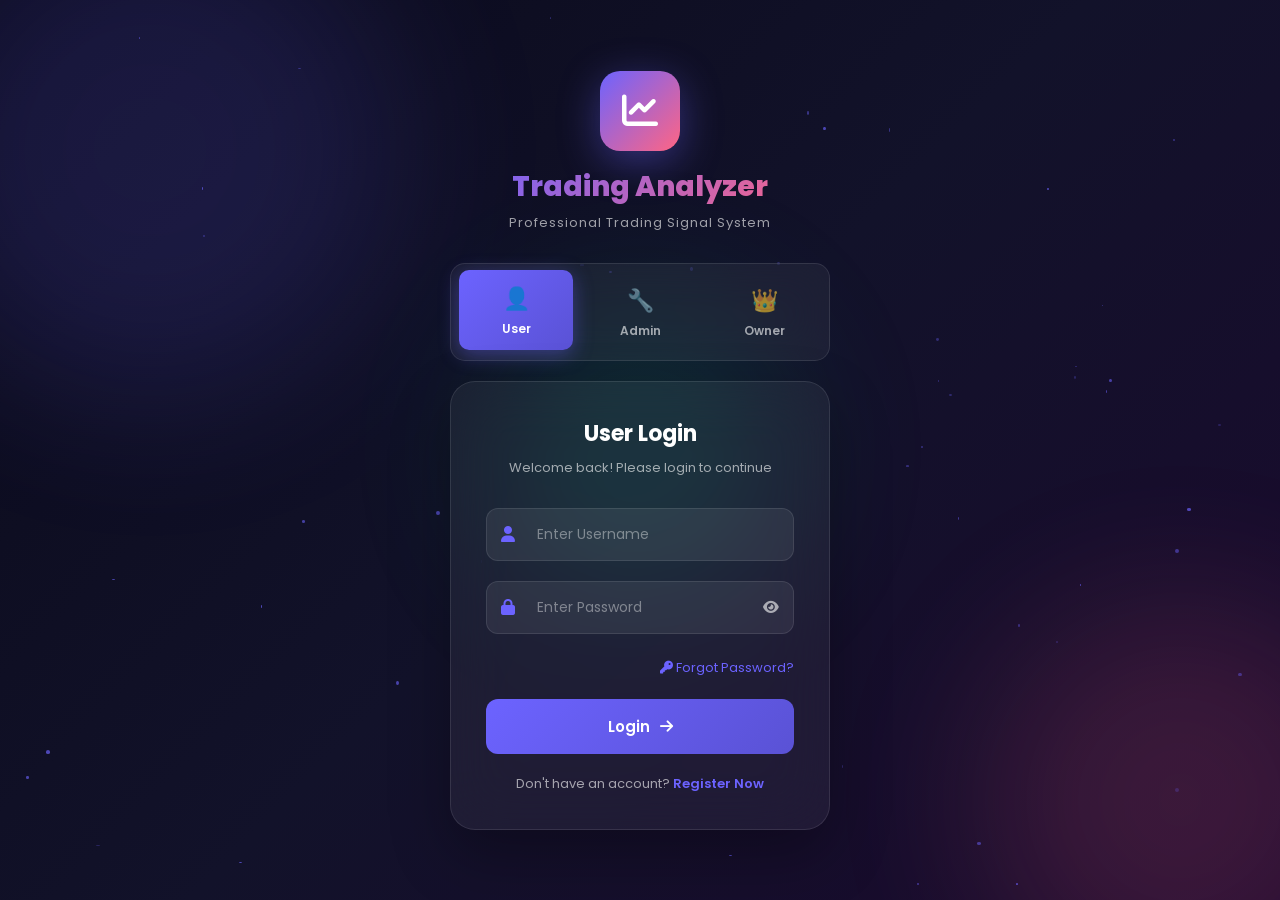
==== frontend/index.html @ 40b395bf "Add files via upload" ====
<!DOCTYPE html>
<html lang="en">
<head>
    <meta charset="UTF-8">
    <meta name="viewport" content="width=device-width, initial-scale=1.0">
    <title>Trading Analyzer - Login</title>
    <link rel="stylesheet" href="style.css">
    <link href="https://fonts.googleapis.com/css2?family=Poppins:wght@300;400;500;600;700;800&display=swap" rel="stylesheet">
    <link rel="stylesheet" href="https://cdnjs.cloudflare.com/ajax/libs/font-awesome/6.4.0/css/all.min.css">
</head>
<body class="login-body">
    <!-- Animated Background -->
    <div class="bg-animation">
        <div class="bg-circle circle1"></div>
        <div class="bg-circle circle2"></div>
        <div class="bg-circle circle3"></div>
        <div class="particles" id="particles"></div>
    </div>

    <!-- Login Container -->
    <div class="login-wrapper">
        <!-- Logo Section -->
        <div class="logo-section">
            <div class="logo-icon">
                <i class="fas fa-chart-line"></i>
            </div>
            <h1 class="logo-title">Trading Analyzer</h1>
            <p class="logo-subtitle">Professional Trading Signal System</p>
        </div>

        <!-- Login Mode Buttons -->
        <div class="login-modes">
            <button class="mode-btn active" data-mode="user" onclick="setMode('user')">
                <span class="mode-emoji">👤</span>
                <span class="mode-text">User</span>
            </button>
            <button class="mode-btn" data-mode="admin" onclick="setMode('admin')">
                <span class="mode-emoji">🔧</span>
                <span class="mode-text">Admin</span>
            </button>
            <button class="mode-btn" data-mode="owner" onclick="setMode('owner')">
                <span class="mode-emoji">👑</span>
                <span class="mode-text">Owner</span>
            </button>
        </div>

        <!-- Login Form -->
        <div class="login-card">
            <div class="login-card-header">
                <h2 id="loginTitle">User Login</h2>
                <p id="loginSubtitle">Welcome back! Please login to continue</p>
            </div>

            <form class="login-form" onsubmit="handleLogin(event)">
                <div class="input-group">
                    <div class="input-icon">
                        <i class="fas fa-user"></i>
                    </div>
                    <input type="text" id="username" placeholder="Enter Username" required>
                    <div class="input-line"></div>
                </div>

                <div class="input-group">
                    <div class="input-icon">
                        <i class="fas fa-lock"></i>
                    </div>
                    <input type="password" id="password" placeholder="Enter Password" required>
                    <button type="button" class="toggle-password" onclick="togglePassword()">
                        <i class="fas fa-eye" id="eyeIcon"></i>
                    </button>
                    <div class="input-line"></div>
                </div>

                <div class="forgot-password">
                    <a href="#" onclick="showForgotPassword()">
                        <i class="fas fa-key"></i> Forgot Password?
                    </a>
                </div>

                <button type="submit" class="login-btn" id="loginBtn">
                    <span class="btn-text">Login</span>
                    <div class="btn-loader" style="display:none;">
                        <div class="spinner"></div>
                    </div>
                    <i class="fas fa-arrow-right btn-arrow"></i>
                </button>

                <div class="register-link">
                    <p>Don't have an account? <a href="register.html">Register Now</a></p>
                </div>
            </form>
        </div>

        <!-- Forgot Password Modal -->
        <div class="modal-overlay" id="forgotModal" style="display:none;">
            <div class="modal-box">
                <div class="modal-header">
                    <h3><i class="fas fa-key"></i> Reset Password</h3>
                    <button onclick="closeForgotModal()" class="modal-close">
                        <i class="fas fa-times"></i>
                    </button>
                </div>
                <div class="modal-body">
                    <div class="input-group">
                        <div class="input-icon">
                            <i class="fas fa-id-card"></i>
                        </div>
                        <input type="text" id="resetLicense" placeholder="Enter License Key">
                        <div class="input-line"></div>
                    </div>
                    <div class="input-group">
                        <div class="input-icon">
                            <i class="fas fa-lock"></i>
                        </div>
                        <input type="password" id="newPassword" placeholder="New Password">
                        <div class="input-line"></div>
                    </div>
                    <div class="input-group">
                        <div class="input-icon">
                            <i class="fas fa-lock"></i>
                        </div>
                        <input type="password" id="confirmPassword" placeholder="Confirm Password">
                        <div class="input-line"></div>
                    </div>
                    <button class="login-btn" onclick="resetPassword()">
                        <span>Reset Password</span>
                        <i class="fas fa-arrow-right"></i>
                    </button>
                </div>
            </div>
        </div>
    </div>

    <!-- Toast Notification -->
    <div class="toast" id="toast">
        <div class="toast-icon" id="toastIcon"></div>
        <div class="toast-content">
            <p id="toastMessage"></p>
        </div>
    </div>

    <script src="script.js"></script>
</body>
</html>
---- frontend/style.css ----
/* ===== GLOBAL STYLES ===== */
* {
    margin: 0;
    padding: 0;
    box-sizing: border-box;
    font-family: 'Poppins', sans-serif;
}

:root {
    --primary: #6c63ff;
    --primary-dark: #5a52d5;
    --secondary: #ff6584;
    --success: #00d084;
    --warning: #ffb800;
    --danger: #ff4757;
    --dark: #0a0a1a;
    --dark2: #12122a;
    --dark3: #1a1a35;
    --card-bg: rgba(255, 255, 255, 0.05);
    --border: rgba(255, 255, 255, 0.1);
    --text: #ffffff;
    --text-muted: rgba(255, 255, 255, 0.6);
    --glow: 0 0 20px rgba(108, 99, 255, 0.5);
}

body {
    background: var(--dark);
    color: var(--text);
    min-height: 100vh;
    overflow-x: hidden;
}

/* ===== ANIMATED BACKGROUND ===== */
.login-body {
    display: flex;
    align-items: center;
    justify-content: center;
    min-height: 100vh;
    background: linear-gradient(135deg, #0a0a1a 0%, #12122a 50%, #1a0a2e 100%);
    position: relative;
}

.bg-animation {
    position: fixed;
    top: 0;
    left: 0;
    width: 100%;
    height: 100%;
    overflow: hidden;
    z-index: 0;
    pointer-events: none;
}

.bg-circle {
    position: absolute;
    border-radius: 50%;
    filter: blur(80px);
    opacity: 0.15;
    animation: floatCircle 8s ease-in-out infinite;
}

.circle1 {
    width: 500px;
    height: 500px;
    background: #6c63ff;
    top: -100px;
    left: -100px;
    animation-delay: 0s;
}

.circle2 {
    width: 400px;
    height: 400px;
    background: #ff6584;
    bottom: -100px;
    right: -100px;
    animation-delay: 3s;
}

.circle3 {
    width: 300px;
    height: 300px;
    background: #00d084;
    top: 50%;
    left: 50%;
    transform: translate(-50%, -50%);
    animation-delay: 6s;
}

@keyframes floatCircle {
    0%, 100% { transform: translateY(0) scale(1); }
    50% { transform: translateY(-30px) scale(1.05); }
}

/* ===== LOGIN WRAPPER ===== */
.login-wrapper {
    position: relative;
    z-index: 1;
    width: 100%;
    max-width: 420px;
    padding: 20px;
}

/* ===== LOGO SECTION ===== */
.logo-section {
    text-align: center;
    margin-bottom: 30px;
}

.logo-icon {
    width: 80px;
    height: 80px;
    background: linear-gradient(135deg, #6c63ff, #ff6584);
    border-radius: 20px;
    display: flex;
    align-items: center;
    justify-content: center;
    margin: 0 auto 15px;
    font-size: 36px;
    box-shadow: 0 10px 40px rgba(108, 99, 255, 0.4);
    animation: iconPulse 3s ease-in-out infinite;
}

@keyframes iconPulse {
    0%, 100% { box-shadow: 0 10px 40px rgba(108, 99, 255, 0.4); }
    50% { box-shadow: 0 10px 60px rgba(108, 99, 255, 0.8); }
}

.logo-title {
    font-size: 28px;
    font-weight: 800;
    background: linear-gradient(135deg, #6c63ff, #ff6584);
    -webkit-background-clip: text;
    -webkit-text-fill-color: transparent;
    background-clip: text;
    margin-bottom: 5px;
}

.logo-subtitle {
    font-size: 13px;
    color: var(--text-muted);
    letter-spacing: 1px;
}

/* ===== LOGIN MODES ===== */
.login-modes {
    display: flex;
    gap: 10px;
    margin-bottom: 20px;
    background: var(--card-bg);
    padding: 8px;
    border-radius: 15px;
    border: 1px solid var(--border);
    backdrop-filter: blur(20px);
}

.mode-btn {
    flex: 1;
    padding: 12px 10px;
    border: none;
    border-radius: 10px;
    background: transparent;
    color: var(--text-muted);
    cursor: pointer;
    transition: all 0.3s ease;
    display: flex;
    flex-direction: column;
    align-items: center;
    gap: 5px;
}

.mode-btn.active {
    background: linear-gradient(135deg, #6c63ff, #5a52d5);
    color: white;
    box-shadow: 0 5px 20px rgba(108, 99, 255, 0.4);
    transform: translateY(-2px);
}

.mode-btn:hover:not(.active) {
    background: rgba(255, 255, 255, 0.1);
    color: white;
    transform: translateY(-2px);
}

.mode-emoji {
    font-size: 22px;
}

.mode-text {
    font-size: 12px;
    font-weight: 600;
}

/* ===== LOGIN CARD ===== */
.login-card {
    background: rgba(255, 255, 255, 0.05);
    backdrop-filter: blur(30px);
    border-radius: 25px;
    border: 1px solid rgba(255, 255, 255, 0.1);
    padding: 35px;
    box-shadow: 0 25px 60px rgba(0, 0, 0, 0.3);
}

.login-card-header {
    text-align: center;
    margin-bottom: 30px;
}

.login-card-header h2 {
    font-size: 22px;
    font-weight: 700;
    color: white;
    margin-bottom: 8px;
}

.login-card-header p {
    font-size: 13px;
    color: var(--text-muted);
}

/* ===== INPUT GROUPS ===== */
.input-group {
    position: relative;
    margin-bottom: 20px;
}

.input-icon {
    position: absolute;
    left: 15px;
    top: 50%;
    transform: translateY(-50%);
    color: var(--primary);
    font-size: 16px;
    z-index: 1;
}

.input-group input {
    width: 100%;
    padding: 15px 50px;
    background: rgba(255, 255, 255, 0.07);
    border: 1px solid rgba(255, 255, 255, 0.1);
    border-radius: 12px;
    color: white;
    font-size: 14px;
    transition: all 0.3s ease;
    outline: none;
}

.input-group input::placeholder {
    color: rgba(255, 255, 255, 0.4);
}

.input-group input:focus {
    border-color: var(--primary);
    background: rgba(108, 99, 255, 0.1);
    box-shadow: 0 0 20px rgba(108, 99, 255, 0.2);
}

.input-line {
    position: absolute;
    bottom: 0;
    left: 0;
    width: 0;
    height: 2px;
    background: linear-gradient(90deg, #6c63ff, #ff6584);
    border-radius: 2px;
    transition: width 0.3s ease;
}

.input-group input:focus ~ .input-line {
    width: 100%;
}

.toggle-password {
    position: absolute;
    right: 15px;
    top: 50%;
    transform: translateY(-50%);
    background: none;
    border: none;
    color: var(--text-muted);
    cursor: pointer;
    font-size: 14px;
    transition: color 0.3s;
}

.toggle-password:hover {
    color: var(--primary);
}

/* ===== FORGOT PASSWORD ===== */
.forgot-password {
    text-align: right;
    margin-bottom: 20px;
}

.forgot-password a {
    color: var(--primary);
    text-decoration: none;
    font-size: 13px;
    transition: color 0.3s;
}

.forgot-password a:hover {
    color: #ff6584;
}

/* ===== LOGIN BUTTON ===== */
.login-btn {
    width: 100%;
    padding: 16px;
    background: linear-gradient(135deg, #6c63ff, #5a52d5);
    border: none;
    border-radius: 12px;
    color: white;
    font-size: 15px;
    font-weight: 600;
    cursor: pointer;
    transition: all 0.3s ease;
    display: flex;
    align-items: center;
    justify-content: center;
    gap: 10px;
    position: relative;
    overflow: hidden;
}

.login-btn::before {
    content: '';
    position: absolute;
    top: 0;
    left: -100%;
    width: 100%;
    height: 100%;
    background: linear-gradient(90deg, transparent, rgba(255,255,255,0.2), transparent);
    transition: left 0.5s ease;
}

.login-btn:hover::before {
    left: 100%;
}

.login-btn:hover {
    transform: translateY(-3px);
    box-shadow: 0 15px 40px rgba(108, 99, 255, 0.5);
}

.login-btn:active {
    transform: translateY(-1px);
}

/* ===== SPINNER ===== */
.spinner {
    width: 20px;
    height: 20px;
    border: 2px solid rgba(255,255,255,0.3);
    border-top: 2px solid white;
    border-radius: 50%;
    animation: spin 0.8s linear infinite;
}

@keyframes spin {
    to { transform: rotate(360deg); }
}

/* ===== REGISTER LINK ===== */
.register-link {
    text-align: center;
    margin-top: 20px;
}

.register-link p {
    color: var(--text-muted);
    font-size: 13px;
}

.register-link a {
    color: var(--primary);
    text-decoration: none;
    font-weight: 600;
    transition: color 0.3s;
}

.register-link a:hover {
    color: #ff6584;
}

/* ===== LICENSE INFO ===== */
.license-info {
    display: flex;
    align-items: center;
    gap: 8px;
    background: rgba(108, 99, 255, 0.1);
    border: 1px solid rgba(108, 99, 255, 0.3);
    border-radius: 10px;
    padding: 10px 15px;
    margin-bottom: 20px;
    font-size: 12px;
    color: var(--text-muted);
}

.license-info i {
    color: var(--primary);
}

/* ===== MODAL ===== */
.modal-overlay {
    position: fixed;
    top: 0;
    left: 0;
    width: 100%;
    height: 100%;
    background: rgba(0, 0, 0, 0.7);
    backdrop-filter: blur(10px);
    z-index: 1000;
    display: flex;
    align-items: center;
    justify-content: center;
}

.modal-box {
    background: linear-gradient(135deg, #12122a, #1a1a35);
    border: 1px solid rgba(255, 255, 255, 0.1);
    border-radius: 20px;
    padding: 30px;
    width: 90%;
    max-width: 380px;
    box-shadow: 0 25px 60px rgba(0, 0, 0, 0.5);
    animation: modalIn 0.3s ease;
}

@keyframes modalIn {
    from { transform: scale(0.8); opacity: 0; }
    to { transform: scale(1); opacity: 1; }
}

.modal-header {
    display: flex;
    align-items: center;
    justify-content: space-between;
    margin-bottom: 25px;
}

.modal-header h3 {
    font-size: 18px;
    font-weight: 700;
}

.modal-close {
    background: none;
    border: none;
    color: var(--text-muted);
    cursor: pointer;
    font-size: 18px;
    transition: color 0.3s;
}

.modal-close:hover {
    color: var(--danger);
}

/* ===== TOAST NOTIFICATION ===== */
.toast {
    position: fixed;
    top: 30px;
    right: 30px;
    background: rgba(18, 18, 42, 0.95);
    backdrop-filter: blur(20px);
    border-radius: 15px;
    padding: 15px 20px;
    display: flex;
    align-items: center;
    gap: 12px;
    min-width: 280px;
    box-shadow: 0 15px 40px rgba(0, 0, 0, 0.4);
    transform: translateX(400px);
    transition: transform 0.4s cubic-bezier(0.34, 1.56, 0.64, 1);
    z-index: 9999;
    border: 1px solid rgba(255, 255, 255, 0.1);
}

.toast.show {
    transform: translateX(0);
}

.toast.success {
    border-left: 4px solid var(--success);
}

.toast.error {
    border-left: 4px solid var(--danger);
}

.toast.warning {
    border-left: 4px solid var(--warning);
}

.toast-icon {
    font-size: 22px;
}

.toast-content p {
    font-size: 14px;
    color: white;
    font-weight: 500;
}

/* ===== SCROLLBAR ===== */
::-webkit-scrollbar {
    width: 6px;
}

::-webkit-scrollbar-track {
    background: var(--dark2);
}

::-webkit-scrollbar-thumb {
    background: var(--primary);
    border-radius: 3px;
}

/* ===== RESPONSIVE ===== */
@media (max-width: 480px) {
    .login-wrapper {
        padding: 15px;
    }

    .login-card {
        padding: 25px 20px;
    }

    .logo-title {
        font-size: 22px;
    }
}
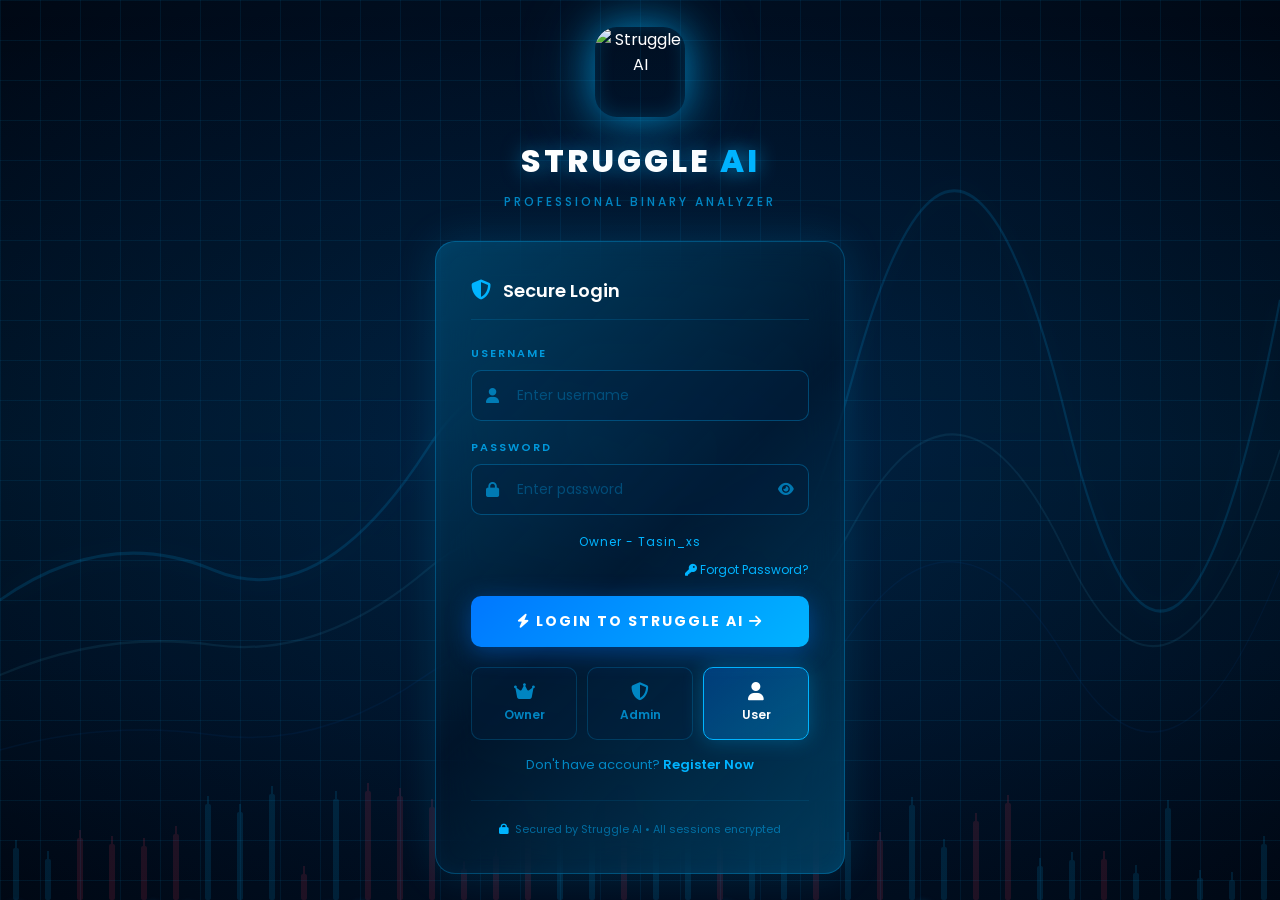
==== commit 49b7bc37: "Replace Trading Analyzer with Struggle AI in login page" ====
--- a/frontend/index.html
+++ b/frontend/index.html
@@ -3,18 +3,29 @@
 <head>
     <meta charset="UTF-8">
     <meta name="viewport" content="width=device-width, initial-scale=1.0">
-    <title>Trading Analyzer - Login</title>
+    <title>Struggle AI - Login</title>
     <link rel="stylesheet" href="style.css">
     <link href="https://fonts.googleapis.com/css2?family=Poppins:wght@300;400;500;600;700;800&display=swap" rel="stylesheet">
     <link rel="stylesheet" href="https://cdnjs.cloudflare.com/ajax/libs/font-awesome/6.4.0/css/all.min.css">
+    <link rel="icon" href="https://i.imgur.com/MQXgZBV.png" type="image/png">
 </head>
 <body class="login-body">
-    <!-- Animated Background -->
+
+    <!-- Chart Background Animation -->
     <div class="bg-animation">
-        <div class="bg-circle circle1"></div>
-        <div class="bg-circle circle2"></div>
-        <div class="bg-circle circle3"></div>
-        <div class="particles" id="particles"></div>
+        <div class="chart-bg">
+            <svg class="chart-svg" viewBox="0 0 1200 600" preserveAspectRatio="none">
+                <path class="chart-line" d="M0,400 Q100,350 200,380 T400,300 T600,350 T800,250 T1000,280 T1200,200"/>
+                <path class="chart-line chart-line-2" d="M0,450 Q100,420 200,430 T400,380 T600,400 T800,350 T1000,370 T1200,300"/>
+                <path class="chart-line chart-line-3" d="M0,500 Q100,480 200,490 T400,450 T600,460 T800,420 T1000,440 T1200,380"/>
+            </svg>
+        </div>
+        
+        <!-- Candlestick Chart -->
+        <div class="candles-bg" id="candlesBg"></div>
+        
+        <!-- Rising Bubbles -->
+        <div class="bubbles" id="bubbles"></div>
     </div>
 
     <!-- Login Container -->
@@ -22,71 +33,85 @@
         <!-- Logo Section -->
         <div class="logo-section">
             <div class="logo-icon">
-                <i class="fas fa-chart-line"></i>
+                <img src="https://i.imgur.com/MQXgZBV.png" alt="Struggle AI">
             </div>
-            <h1 class="logo-title">Trading Analyzer</h1>
-            <p class="logo-subtitle">Professional Trading Signal System</p>
-        </div>
-
-        <!-- Login Mode Buttons -->
-        <div class="login-modes">
-            <button class="mode-btn active" data-mode="user" onclick="setMode('user')">
-                <span class="mode-emoji">👤</span>
-                <span class="mode-text">User</span>
-            </button>
-            <button class="mode-btn" data-mode="admin" onclick="setMode('admin')">
-                <span class="mode-emoji">🔧</span>
-                <span class="mode-text">Admin</span>
-            </button>
-            <button class="mode-btn" data-mode="owner" onclick="setMode('owner')">
-                <span class="mode-emoji">👑</span>
-                <span class="mode-text">Owner</span>
-            </button>
-        </div>
-
-        <!-- Login Form -->
+            <h1 class="logo-title">STRUGGLE <span class="ai">AI</span></h1>
+            <p class="logo-subtitle">Professional Binary Analyzer</p>
+        </div>
+
+        <!-- Login Card -->
         <div class="login-card">
             <div class="login-card-header">
-                <h2 id="loginTitle">User Login</h2>
-                <p id="loginSubtitle">Welcome back! Please login to continue</p>
+                <i class="fas fa-shield-alt header-icon"></i>
+                <h2 id="loginTitle">Secure Login</h2>
             </div>
 
             <form class="login-form" onsubmit="handleLogin(event)">
                 <div class="input-group">
-                    <div class="input-icon">
-                        <i class="fas fa-user"></i>
-                    </div>
-                    <input type="text" id="username" placeholder="Enter Username" required>
-                    <div class="input-line"></div>
+                    <label class="input-label">Username</label>
+                    <div class="input-wrapper">
+                        <div class="input-icon">
+                            <i class="fas fa-user"></i>
+                        </div>
+                        <input type="text" id="username" placeholder="Enter username" required>
+                    </div>
                 </div>
 
                 <div class="input-group">
-                    <div class="input-icon">
-                        <i class="fas fa-lock"></i>
-                    </div>
-                    <input type="password" id="password" placeholder="Enter Password" required>
-                    <button type="button" class="toggle-password" onclick="togglePassword()">
-                        <i class="fas fa-eye" id="eyeIcon"></i>
-                    </button>
-                    <div class="input-line"></div>
-                </div>
+                    <label class="input-label">Password</label>
+                    <div class="input-wrapper">
+                        <div class="input-icon">
+                            <i class="fas fa-lock"></i>
+                        </div>
+                        <input type="password" id="password" placeholder="Enter password" required>
+                        <button type="button" class="toggle-password" onclick="togglePassword()">
+                            <i class="fas fa-eye" id="eyeIcon"></i>
+                        </button>
+                    </div>
+                </div>
+
+                <div class="owner-info">Owner - Tasin_xs</div>
 
                 <div class="forgot-password">
-                    <a href="#" onclick="showForgotPassword()">
+                    <a href="#" onclick="showForgotPassword(); return false;">
                         <i class="fas fa-key"></i> Forgot Password?
                     </a>
                 </div>
 
                 <button type="submit" class="login-btn" id="loginBtn">
-                    <span class="btn-text">Login</span>
+                    <span class="btn-text">
+                        <i class="fas fa-bolt"></i>
+                        Login to Struggle AI
+                        <i class="fas fa-arrow-right"></i>
+                    </span>
                     <div class="btn-loader" style="display:none;">
                         <div class="spinner"></div>
                     </div>
-                    <i class="fas fa-arrow-right btn-arrow"></i>
                 </button>
 
+                <!-- Login Modes -->
+                <div class="login-modes">
+                    <button type="button" class="mode-btn owner" data-mode="owner" onclick="setMode('owner')">
+                        <i class="fas fa-crown"></i>
+                        <span>Owner</span>
+                    </button>
+                    <button type="button" class="mode-btn admin" data-mode="admin" onclick="setMode('admin')">
+                        <i class="fas fa-shield-alt"></i>
+                        <span>Admin</span>
+                    </button>
+                    <button type="button" class="mode-btn active" data-mode="user" onclick="setMode('user')">
+                        <i class="fas fa-user"></i>
+                        <span>User</span>
+                    </button>
+                </div>
+
                 <div class="register-link">
-                    <p>Don't have an account? <a href="register.html">Register Now</a></p>
+                    Don't have account? <a href="register.html">Register Now</a>
+                </div>
+
+                <div class="card-footer">
+                    <i class="fas fa-lock"></i>
+                    <span>Secured by Struggle AI • All sessions encrypted</span>
                 </div>
             </form>
         </div>
@@ -102,36 +127,44 @@
                 </div>
                 <div class="modal-body">
                     <div class="input-group">
-                        <div class="input-icon">
-                            <i class="fas fa-id-card"></i>
-                        </div>
-                        <input type="text" id="resetLicense" placeholder="Enter License Key">
-                        <div class="input-line"></div>
+                        <label class="input-label">License Key</label>
+                        <div class="input-wrapper">
+                            <div class="input-icon">
+                                <i class="fas fa-id-card"></i>
+                            </div>
+                            <input type="text" id="resetLicense" placeholder="Enter License Key">
+                        </div>
                     </div>
                     <div class="input-group">
-                        <div class="input-icon">
-                            <i class="fas fa-lock"></i>
-                        </div>
-                        <input type="password" id="newPassword" placeholder="New Password">
-                        <div class="input-line"></div>
+                        <label class="input-label">New Password</label>
+                        <div class="input-wrapper">
+                            <div class="input-icon">
+                                <i class="fas fa-lock"></i>
+                            </div>
+                            <input type="password" id="newPassword" placeholder="New Password">
+                        </div>
                     </div>
                     <div class="input-group">
-                        <div class="input-icon">
-                            <i class="fas fa-lock"></i>
-                        </div>
-                        <input type="password" id="confirmPassword" placeholder="Confirm Password">
-                        <div class="input-line"></div>
+                        <label class="input-label">Confirm Password</label>
+                        <div class="input-wrapper">
+                            <div class="input-icon">
+                                <i class="fas fa-lock"></i>
+                            </div>
+                            <input type="password" id="confirmPassword" placeholder="Confirm Password">
+                        </div>
                     </div>
                     <button class="login-btn" onclick="resetPassword()">
-                        <span>Reset Password</span>
-                        <i class="fas fa-arrow-right"></i>
+                        <span class="btn-text">
+                            <i class="fas fa-check"></i>
+                            Reset Password
+                        </span>
                     </button>
                 </div>
             </div>
         </div>
     </div>
 
-    <!-- Toast Notification -->
+    <!-- Toast -->
     <div class="toast" id="toast">
         <div class="toast-icon" id="toastIcon"></div>
         <div class="toast-content">
@@ -140,5 +173,40 @@
     </div>
 
     <script src="script.js"></script>
+    <script>
+        // Create Candles
+        function createCandles() {
+            const container = document.getElementById('candlesBg');
+            if (!container) return;
+            for (let i = 0; i < 40; i++) {
+                const candle = document.createElement('div');
+                candle.className = 'candle' + (Math.random() > 0.5 ? '' : ' red');
+                candle.style.height = (Math.random() * 100 + 20) + 'px';
+                candle.style.animationDelay = (Math.random() * 4) + 's';
+                candle.style.animationDuration = (Math.random() * 3 + 3) + 's';
+                container.appendChild(candle);
+            }
+        }
+
+        // Create Rising Bubbles
+        function createBubbles() {
+            const container = document.getElementById('bubbles');
+            if (!container) return;
+            for (let i = 0; i < 25; i++) {
+                const bubble = document.createElement('div');
+                bubble.className = 'bubble';
+                const size = Math.random() * 12 + 4;
+                bubble.style.width = size + 'px';
+                bubble.style.height = size + 'px';
+                bubble.style.left = Math.random() * 100 + '%';
+                bubble.style.animationDuration = (Math.random() * 15 + 10) + 's';
+                bubble.style.animationDelay = (Math.random() * 10) + 's';
+                container.appendChild(bubble);
+            }
+        }
+
+        createCandles();
+        createBubbles();
+    </script>
 </body>
-</html>+</html>
--- a/frontend/style.css
+++ b/frontend/style.css
@@ -1,4 +1,5 @@
-/* ===== GLOBAL STYLES ===== */
+/* ===== STRUGGLE AI - DEEP BLUE THEME ===== */
+
 * {
     margin: 0;
     padding: 0;
@@ -7,37 +8,74 @@
 }
 
 :root {
-    --primary: #6c63ff;
-    --primary-dark: #5a52d5;
-    --secondary: #ff6584;
-    --success: #00d084;
+    --deep-blue: #000814;
+    --dark-blue: #001d3d;
+    --mid-blue: #003566;
+    --primary-blue: #0077ff;
+    --accent-blue: #00b4ff;
+    --light-blue: #4cc9f0;
+    --success: #00ff88;
     --warning: #ffb800;
-    --danger: #ff4757;
-    --dark: #0a0a1a;
-    --dark2: #12122a;
-    --dark3: #1a1a35;
-    --card-bg: rgba(255, 255, 255, 0.05);
-    --border: rgba(255, 255, 255, 0.1);
+    --danger: #ff3b5c;
     --text: #ffffff;
-    --text-muted: rgba(255, 255, 255, 0.6);
-    --glow: 0 0 20px rgba(108, 99, 255, 0.5);
+    --text-muted: rgba(200, 220, 255, 0.6);
+    --card-bg: rgba(0, 30, 60, 0.4);
+    --border: rgba(0, 180, 255, 0.2);
+    --border-glow: rgba(0, 180, 255, 0.4);
+    --glow: 0 0 30px rgba(0, 180, 255, 0.5);
 }
 
 body {
-    background: var(--dark);
+    background: var(--deep-blue);
     color: var(--text);
     min-height: 100vh;
     overflow-x: hidden;
 }
 
-/* ===== ANIMATED BACKGROUND ===== */
+/* ===== DEEP BLUE ANIMATED BACKGROUND ===== */
 .login-body {
     display: flex;
     align-items: center;
     justify-content: center;
     min-height: 100vh;
-    background: linear-gradient(135deg, #0a0a1a 0%, #12122a 50%, #1a0a2e 100%);
+    background: radial-gradient(ellipse at center, #001d3d 0%, #000814 100%);
     position: relative;
+    overflow: hidden;
+}
+
+/* Grid Background - More Visible */
+.login-body::before {
+    content: '';
+    position: fixed;
+    top: 0;
+    left: 0;
+    width: 100%;
+    height: 100%;
+    background-image:
+        linear-gradient(rgba(0, 180, 255, 0.08) 1px, transparent 1px),
+        linear-gradient(90deg, rgba(0, 180, 255, 0.08) 1px, transparent 1px);
+    background-size: 40px 40px;
+    z-index: 0;
+    animation: gridMove 20s linear infinite;
+}
+
+@keyframes gridMove {
+    from { background-position: 0 0; }
+    to { background-position: 40px 40px; }
+}
+
+/* Chart Lines Background */
+.login-body::after {
+    content: '';
+    position: fixed;
+    top: 0;
+    left: 0;
+    width: 100%;
+    height: 100%;
+    background-image:
+        linear-gradient(180deg, transparent 0%, rgba(0, 180, 255, 0.05) 50%, transparent 100%);
+    z-index: 0;
+    pointer-events: none;
 }
 
 .bg-animation {
@@ -51,53 +89,145 @@
     pointer-events: none;
 }
 
-.bg-circle {
-    position: absolute;
+/* Trading Chart Animation */
+.chart-bg {
+    position: absolute;
+    top: 0;
+    left: 0;
+    width: 100%;
+    height: 100%;
+    opacity: 0.15;
+    pointer-events: none;
+}
+
+.chart-svg {
+    width: 100%;
+    height: 100%;
+}
+
+.chart-line {
+    fill: none;
+    stroke: #00b4ff;
+    stroke-width: 2;
+    filter: drop-shadow(0 0 8px rgba(0, 180, 255, 0.6));
+    animation: chartFlow 15s ease-in-out infinite;
+}
+
+.chart-line-2 {
+    stroke: #4cc9f0;
+    stroke-width: 1.5;
+    opacity: 0.6;
+    animation-delay: -5s;
+}
+
+.chart-line-3 {
+    stroke: #0077ff;
+    stroke-width: 1;
+    opacity: 0.4;
+    animation-delay: -10s;
+}
+
+@keyframes chartFlow {
+    0%, 100% { transform: translateY(0); }
+    50% { transform: translateY(-20px); }
+}
+
+/* Candlestick Chart Background */
+.candles-bg {
+    position: absolute;
+    bottom: 0;
+    left: 0;
+    width: 100%;
+    height: 30%;
+    display: flex;
+    align-items: flex-end;
+    justify-content: space-around;
+    opacity: 0.12;
+    pointer-events: none;
+}
+
+.candle {
+    width: 6px;
+    background: #00b4ff;
+    border-radius: 2px;
+    position: relative;
+    animation: candleGrow 4s ease-in-out infinite;
+}
+
+.candle::before {
+    content: '';
+    position: absolute;
+    top: -8px;
+    left: 50%;
+    transform: translateX(-50%);
+    width: 2px;
+    height: 12px;
+    background: inherit;
+}
+
+.candle::after {
+    content: '';
+    position: absolute;
+    bottom: -8px;
+    left: 50%;
+    transform: translateX(-50%);
+    width: 2px;
+    height: 12px;
+    background: inherit;
+}
+
+.candle.red {
+    background: #ff3b5c;
+}
+
+@keyframes candleGrow {
+    0%, 100% { transform: scaleY(1); }
+    50% { transform: scaleY(1.3); }
+}
+
+/* Rising Bubble Particles */
+.bubbles {
+    position: fixed;
+    top: 0;
+    left: 0;
+    width: 100%;
+    height: 100%;
+    pointer-events: none;
+    z-index: 1;
+}
+
+.bubble {
+    position: absolute;
+    bottom: -20px;
+    background: radial-gradient(circle, rgba(0, 180, 255, 0.6), rgba(0, 180, 255, 0.1));
     border-radius: 50%;
-    filter: blur(80px);
-    opacity: 0.15;
-    animation: floatCircle 8s ease-in-out infinite;
-}
-
-.circle1 {
-    width: 500px;
-    height: 500px;
-    background: #6c63ff;
-    top: -100px;
-    left: -100px;
-    animation-delay: 0s;
-}
-
-.circle2 {
-    width: 400px;
-    height: 400px;
-    background: #ff6584;
-    bottom: -100px;
-    right: -100px;
-    animation-delay: 3s;
-}
-
-.circle3 {
-    width: 300px;
-    height: 300px;
-    background: #00d084;
-    top: 50%;
-    left: 50%;
-    transform: translate(-50%, -50%);
-    animation-delay: 6s;
-}
-
-@keyframes floatCircle {
-    0%, 100% { transform: translateY(0) scale(1); }
-    50% { transform: translateY(-30px) scale(1.05); }
+    animation: bubbleRise linear infinite;
+    box-shadow: 0 0 10px rgba(0, 180, 255, 0.4);
+}
+
+@keyframes bubbleRise {
+    0% {
+        transform: translateY(0) translateX(0);
+        opacity: 0;
+    }
+    10% {
+        opacity: 1;
+    }
+    90% {
+        opacity: 1;
+    }
+    100% {
+        transform: translateY(-100vh) translateX(50px);
+        opacity: 0;
+    }
 }
 
 /* ===== LOGIN WRAPPER ===== */
 .login-wrapper {
     position: relative;
-    z-index: 1;
-    width: 100%;
-    max-width: 420px;
+    z-index: 10;
+    width: 100%;
+    max-width: 450px;
     padding: 20px;
 }
 
@@ -108,120 +238,127 @@
 }
 
 .logo-icon {
-    width: 80px;
-    height: 80px;
-    background: linear-gradient(135deg, #6c63ff, #ff6584);
-    border-radius: 20px;
-    display: flex;
-    align-items: center;
-    justify-content: center;
-    margin: 0 auto 15px;
-    font-size: 36px;
-    box-shadow: 0 10px 40px rgba(108, 99, 255, 0.4);
-    animation: iconPulse 3s ease-in-out infinite;
-}
-
-@keyframes iconPulse {
-    0%, 100% { box-shadow: 0 10px 40px rgba(108, 99, 255, 0.4); }
-    50% { box-shadow: 0 10px 60px rgba(108, 99, 255, 0.8); }
+    width: 90px;
+    height: 90px;
+    border-radius: 22px;
+    margin: 0 auto 20px;
+    position: relative;
+    box-shadow: 
+        0 0 40px rgba(0, 180, 255, 0.6),
+        0 0 80px rgba(0, 180, 255, 0.3),
+        inset 0 0 20px rgba(0, 180, 255, 0.2);
+    animation: logoGlow 3s ease-in-out infinite;
+    overflow: hidden;
+}
+
+.logo-icon img {
+    width: 100%;
+    height: 100%;
+    object-fit: cover;
+    border-radius: 22px;
+}
+
+@keyframes logoGlow {
+    0%, 100% { 
+        box-shadow: 
+            0 0 40px rgba(0, 180, 255, 0.6),
+            0 0 80px rgba(0, 180, 255, 0.3),
+            inset 0 0 20px rgba(0, 180, 255, 0.2);
+    }
+    50% { 
+        box-shadow: 
+            0 0 60px rgba(0, 180, 255, 0.9),
+            0 0 120px rgba(0, 180, 255, 0.5),
+            inset 0 0 30px rgba(0, 180, 255, 0.3);
+    }
 }
 
 .logo-title {
-    font-size: 28px;
+    font-size: 32px;
     font-weight: 800;
-    background: linear-gradient(135deg, #6c63ff, #ff6584);
-    -webkit-background-clip: text;
-    -webkit-text-fill-color: transparent;
-    background-clip: text;
-    margin-bottom: 5px;
+    margin-bottom: 8px;
+    letter-spacing: 3px;
+    color: #ffffff;
+    text-shadow: 0 0 20px rgba(0, 180, 255, 0.5);
+}
+
+.logo-title .ai {
+    color: #00b4ff;
+    text-shadow: 0 0 20px rgba(0, 180, 255, 0.8);
 }
 
 .logo-subtitle {
-    font-size: 13px;
-    color: var(--text-muted);
-    letter-spacing: 1px;
-}
-
-/* ===== LOGIN MODES ===== */
-.login-modes {
-    display: flex;
-    gap: 10px;
-    margin-bottom: 20px;
-    background: var(--card-bg);
-    padding: 8px;
-    border-radius: 15px;
-    border: 1px solid var(--border);
-    backdrop-filter: blur(20px);
-}
-
-.mode-btn {
-    flex: 1;
-    padding: 12px 10px;
-    border: none;
-    border-radius: 10px;
-    background: transparent;
-    color: var(--text-muted);
-    cursor: pointer;
-    transition: all 0.3s ease;
-    display: flex;
-    flex-direction: column;
-    align-items: center;
-    gap: 5px;
-}
-
-.mode-btn.active {
-    background: linear-gradient(135deg, #6c63ff, #5a52d5);
-    color: white;
-    box-shadow: 0 5px 20px rgba(108, 99, 255, 0.4);
-    transform: translateY(-2px);
-}
-
-.mode-btn:hover:not(.active) {
-    background: rgba(255, 255, 255, 0.1);
-    color: white;
-    transform: translateY(-2px);
-}
-
-.mode-emoji {
-    font-size: 22px;
-}
-
-.mode-text {
     font-size: 12px;
-    font-weight: 600;
+    color: rgba(0, 180, 255, 0.7);
+    letter-spacing: 3px;
+    font-weight: 500;
+    text-transform: uppercase;
 }
 
 /* ===== LOGIN CARD ===== */
 .login-card {
-    background: rgba(255, 255, 255, 0.05);
-    backdrop-filter: blur(30px);
-    border-radius: 25px;
-    border: 1px solid rgba(255, 255, 255, 0.1);
+    background: rgba(0, 20, 40, 0.5);
+    backdrop-filter: blur(20px);
+    border-radius: 20px;
+    border: 1px solid rgba(0, 180, 255, 0.3);
     padding: 35px;
-    box-shadow: 0 25px 60px rgba(0, 0, 0, 0.3);
+    box-shadow: 
+        0 0 40px rgba(0, 180, 255, 0.15),
+        inset 0 0 20px rgba(0, 180, 255, 0.05);
+    position: relative;
+}
+
+.login-card::before {
+    content: '';
+    position: absolute;
+    top: -1px;
+    left: -1px;
+    right: -1px;
+    bottom: -1px;
+    background: linear-gradient(135deg, rgba(0, 180, 255, 0.5), transparent, rgba(0, 180, 255, 0.5));
+    border-radius: 20px;
+    z-index: -1;
+    opacity: 0.5;
 }
 
 .login-card-header {
-    text-align: center;
-    margin-bottom: 30px;
+    display: flex;
+    align-items: center;
+    gap: 12px;
+    margin-bottom: 25px;
+    padding-bottom: 15px;
+    border-bottom: 1px solid rgba(0, 180, 255, 0.15);
 }
 
 .login-card-header h2 {
-    font-size: 22px;
-    font-weight: 700;
+    font-size: 18px;
+    font-weight: 600;
     color: white;
-    margin-bottom: 8px;
-}
-
-.login-card-header p {
-    font-size: 13px;
-    color: var(--text-muted);
+}
+
+.login-card-header .header-icon {
+    color: #00b4ff;
+    font-size: 20px;
 }
 
 /* ===== INPUT GROUPS ===== */
 .input-group {
     position: relative;
-    margin-bottom: 20px;
+    margin-bottom: 18px;
+}
+
+.input-label {
+    display: block;
+    font-size: 11px;
+    color: rgba(0, 180, 255, 0.8);
+    margin-bottom: 8px;
+    letter-spacing: 2px;
+    font-weight: 600;
+    text-transform: uppercase;
+}
+
+.input-wrapper {
+    position: relative;
 }
 
 .input-icon {
@@ -229,17 +366,17 @@
     left: 15px;
     top: 50%;
     transform: translateY(-50%);
-    color: var(--primary);
-    font-size: 16px;
+    color: rgba(0, 180, 255, 0.6);
+    font-size: 15px;
     z-index: 1;
 }
 
 .input-group input {
     width: 100%;
-    padding: 15px 50px;
-    background: rgba(255, 255, 255, 0.07);
-    border: 1px solid rgba(255, 255, 255, 0.1);
-    border-radius: 12px;
+    padding: 14px 15px 14px 45px;
+    background: rgba(0, 30, 60, 0.4);
+    border: 1px solid rgba(0, 180, 255, 0.3);
+    border-radius: 10px;
     color: white;
     font-size: 14px;
     transition: all 0.3s ease;
@@ -247,28 +384,13 @@
 }
 
 .input-group input::placeholder {
-    color: rgba(255, 255, 255, 0.4);
+    color: rgba(0, 180, 255, 0.3);
 }
 
 .input-group input:focus {
-    border-color: var(--primary);
-    background: rgba(108, 99, 255, 0.1);
-    box-shadow: 0 0 20px rgba(108, 99, 255, 0.2);
-}
-
-.input-line {
-    position: absolute;
-    bottom: 0;
-    left: 0;
-    width: 0;
-    height: 2px;
-    background: linear-gradient(90deg, #6c63ff, #ff6584);
-    border-radius: 2px;
-    transition: width 0.3s ease;
-}
-
-.input-group input:focus ~ .input-line {
-    width: 100%;
+    border-color: #00b4ff;
+    background: rgba(0, 60, 120, 0.4);
+    box-shadow: 0 0 20px rgba(0, 180, 255, 0.3);
 }
 
 .toggle-password {
@@ -278,43 +400,35 @@
     transform: translateY(-50%);
     background: none;
     border: none;
-    color: var(--text-muted);
+    color: rgba(0, 180, 255, 0.6);
     cursor: pointer;
     font-size: 14px;
     transition: color 0.3s;
 }
 
 .toggle-password:hover {
-    color: var(--primary);
-}
-
-/* ===== FORGOT PASSWORD ===== */
-.forgot-password {
-    text-align: right;
-    margin-bottom: 20px;
-}
-
-.forgot-password a {
-    color: var(--primary);
-    text-decoration: none;
-    font-size: 13px;
-    transition: color 0.3s;
-}
-
-.forgot-password a:hover {
-    color: #ff6584;
+    color: #00b4ff;
+}
+
+/* ===== OWNER INFO ===== */
+.owner-info {
+    text-align: center;
+    color: #00b4ff;
+    font-size: 12px;
+    margin: 10px 0 15px;
+    letter-spacing: 1px;
 }
 
 /* ===== LOGIN BUTTON ===== */
 .login-btn {
     width: 100%;
-    padding: 16px;
-    background: linear-gradient(135deg, #6c63ff, #5a52d5);
+    padding: 15px;
+    background: linear-gradient(135deg, #0077ff, #00b4ff);
     border: none;
-    border-radius: 12px;
+    border-radius: 10px;
     color: white;
-    font-size: 15px;
-    font-weight: 600;
+    font-size: 14px;
+    font-weight: 700;
     cursor: pointer;
     transition: all 0.3s ease;
     display: flex;
@@ -323,6 +437,9 @@
     gap: 10px;
     position: relative;
     overflow: hidden;
+    text-transform: uppercase;
+    letter-spacing: 2px;
+    box-shadow: 0 5px 25px rgba(0, 119, 255, 0.4);
 }
 
 .login-btn::before {
@@ -332,7 +449,7 @@
     left: -100%;
     width: 100%;
     height: 100%;
-    background: linear-gradient(90deg, transparent, rgba(255,255,255,0.2), transparent);
+    background: linear-gradient(90deg, transparent, rgba(255,255,255,0.3), transparent);
     transition: left 0.5s ease;
 }
 
@@ -342,17 +459,125 @@
 
 .login-btn:hover {
     transform: translateY(-3px);
-    box-shadow: 0 15px 40px rgba(108, 99, 255, 0.5);
+    box-shadow: 0 10px 40px rgba(0, 180, 255, 0.6);
 }
 
 .login-btn:active {
     transform: translateY(-1px);
 }
 
+/* ===== LOGIN MODES ===== */
+.login-modes {
+    display: flex;
+    gap: 10px;
+    margin-top: 20px;
+}
+
+.mode-btn {
+    flex: 1;
+    padding: 15px 10px;
+    border: 1px solid rgba(0, 180, 255, 0.2);
+    border-radius: 10px;
+    background: rgba(0, 30, 60, 0.4);
+    color: rgba(0, 180, 255, 0.7);
+    cursor: pointer;
+    transition: all 0.3s ease;
+    display: flex;
+    flex-direction: column;
+    align-items: center;
+    gap: 5px;
+    font-size: 12px;
+    font-weight: 600;
+}
+
+.mode-btn:hover {
+    background: rgba(0, 60, 120, 0.4);
+    border-color: rgba(0, 180, 255, 0.5);
+    color: white;
+}
+
+.mode-btn.active {
+    background: linear-gradient(135deg, rgba(0, 119, 255, 0.3), rgba(0, 180, 255, 0.3));
+    border-color: #00b4ff;
+    color: white;
+    box-shadow: 0 0 20px rgba(0, 180, 255, 0.3);
+}
+
+.mode-btn.owner.active {
+    background: linear-gradient(135deg, rgba(255, 184, 0, 0.2), rgba(255, 120, 0, 0.2));
+    border-color: #ffb800;
+    color: #ffb800;
+}
+
+.mode-btn.admin.active {
+    background: linear-gradient(135deg, rgba(76, 201, 240, 0.2), rgba(0, 180, 255, 0.2));
+    border-color: #4cc9f0;
+    color: #4cc9f0;
+}
+
+.mode-btn i {
+    font-size: 18px;
+}
+
+/* ===== FOOTER TEXT ===== */
+.card-footer {
+    text-align: center;
+    margin-top: 25px;
+    padding-top: 20px;
+    border-top: 1px solid rgba(0, 180, 255, 0.1);
+    font-size: 11px;
+    color: rgba(0, 180, 255, 0.5);
+    display: flex;
+    align-items: center;
+    justify-content: center;
+    gap: 6px;
+}
+
+.card-footer i {
+    color: #00b4ff;
+}
+
+/* ===== FORGOT PASSWORD ===== */
+.forgot-password {
+    text-align: right;
+    margin: -10px 0 15px;
+}
+
+.forgot-password a {
+    color: #00b4ff;
+    text-decoration: none;
+    font-size: 12px;
+    transition: color 0.3s;
+}
+
+.forgot-password a:hover {
+    color: #4cc9f0;
+    text-shadow: 0 0 10px rgba(0, 180, 255, 0.5);
+}
+
+/* ===== REGISTER LINK ===== */
+.register-link {
+    text-align: center;
+    margin-top: 15px;
+    font-size: 13px;
+    color: rgba(0, 180, 255, 0.7);
+}
+
+.register-link a {
+    color: #00b4ff;
+    text-decoration: none;
+    font-weight: 600;
+    transition: color 0.3s;
+}
+
+.register-link a:hover {
+    color: #4cc9f0;
+}
+
 /* ===== SPINNER ===== */
 .spinner {
-    width: 20px;
-    height: 20px;
+    width: 18px;
+    height: 18px;
     border: 2px solid rgba(255,255,255,0.3);
     border-top: 2px solid white;
     border-radius: 50%;
@@ -363,44 +588,22 @@
     to { transform: rotate(360deg); }
 }
 
-/* ===== REGISTER LINK ===== */
-.register-link {
-    text-align: center;
-    margin-top: 20px;
-}
-
-.register-link p {
-    color: var(--text-muted);
-    font-size: 13px;
-}
-
-.register-link a {
-    color: var(--primary);
-    text-decoration: none;
-    font-weight: 600;
-    transition: color 0.3s;
-}
-
-.register-link a:hover {
-    color: #ff6584;
-}
-
 /* ===== LICENSE INFO ===== */
 .license-info {
     display: flex;
     align-items: center;
     gap: 8px;
-    background: rgba(108, 99, 255, 0.1);
-    border: 1px solid rgba(108, 99, 255, 0.3);
-    border-radius: 10px;
-    padding: 10px 15px;
-    margin-bottom: 20px;
-    font-size: 12px;
-    color: var(--text-muted);
+    background: rgba(0, 180, 255, 0.08);
+    border: 1px solid rgba(0, 180, 255, 0.2);
+    border-radius: 8px;
+    padding: 10px 12px;
+    margin-bottom: 15px;
+    font-size: 11px;
+    color: rgba(0, 180, 255, 0.7);
 }
 
 .license-info i {
-    color: var(--primary);
+    color: #00b4ff;
 }
 
 /* ===== MODAL ===== */
@@ -410,7 +613,7 @@
     left: 0;
     width: 100%;
     height: 100%;
-    background: rgba(0, 0, 0, 0.7);
+    background: rgba(0, 8, 20, 0.85);
     backdrop-filter: blur(10px);
     z-index: 1000;
     display: flex;
@@ -419,13 +622,15 @@
 }
 
 .modal-box {
-    background: linear-gradient(135deg, #12122a, #1a1a35);
-    border: 1px solid rgba(255, 255, 255, 0.1);
+    background: linear-gradient(135deg, #001d3d, #003566);
+    border: 1px solid rgba(0, 180, 255, 0.3);
     border-radius: 20px;
     padding: 30px;
     width: 90%;
-    max-width: 380px;
-    box-shadow: 0 25px 60px rgba(0, 0, 0, 0.5);
+    max-width: 400px;
+    box-shadow: 
+        0 25px 60px rgba(0, 0, 0, 0.5),
+        0 0 40px rgba(0, 180, 255, 0.2);
     animation: modalIn 0.3s ease;
 }
 
@@ -444,19 +649,25 @@
 .modal-header h3 {
     font-size: 18px;
     font-weight: 700;
+    color: white;
+}
+
+.modal-header h3 i {
+    color: #00b4ff;
+    margin-right: 8px;
 }
 
 .modal-close {
     background: none;
     border: none;
-    color: var(--text-muted);
+    color: rgba(0, 180, 255, 0.7);
     cursor: pointer;
     font-size: 18px;
     transition: color 0.3s;
 }
 
 .modal-close:hover {
-    color: var(--danger);
+    color: #ff3b5c;
 }
 
 /* ===== TOAST NOTIFICATION ===== */
@@ -464,19 +675,21 @@
     position: fixed;
     top: 30px;
     right: 30px;
-    background: rgba(18, 18, 42, 0.95);
+    background: rgba(0, 20, 40, 0.95);
     backdrop-filter: blur(20px);
-    border-radius: 15px;
+    border-radius: 12px;
     padding: 15px 20px;
     display: flex;
     align-items: center;
     gap: 12px;
     min-width: 280px;
-    box-shadow: 0 15px 40px rgba(0, 0, 0, 0.4);
+    box-shadow: 
+        0 15px 40px rgba(0, 0, 0, 0.4),
+        0 0 30px rgba(0, 180, 255, 0.2);
     transform: translateX(400px);
     transition: transform 0.4s cubic-bezier(0.34, 1.56, 0.64, 1);
     z-index: 9999;
-    border: 1px solid rgba(255, 255, 255, 0.1);
+    border: 1px solid rgba(0, 180, 255, 0.3);
 }
 
 .toast.show {
@@ -484,15 +697,15 @@
 }
 
 .toast.success {
-    border-left: 4px solid var(--success);
+    border-left: 4px solid #00ff88;
 }
 
 .toast.error {
-    border-left: 4px solid var(--danger);
+    border-left: 4px solid #ff3b5c;
 }
 
 .toast.warning {
-    border-left: 4px solid var(--warning);
+    border-left: 4px solid #ffb800;
 }
 
 .toast-icon {
@@ -500,7 +713,7 @@
 }
 
 .toast-content p {
-    font-size: 14px;
+    font-size: 13px;
     color: white;
     font-weight: 500;
 }
@@ -511,11 +724,11 @@
 }
 
 ::-webkit-scrollbar-track {
-    background: var(--dark2);
+    background: #000814;
 }
 
 ::-webkit-scrollbar-thumb {
-    background: var(--primary);
+    background: #0077ff;
     border-radius: 3px;
 }
 
@@ -530,6 +743,11 @@
     }
 
     .logo-title {
-        font-size: 22px;
-    }
-}+        font-size: 26px;
+    }
+
+    .logo-icon {
+        width: 75px;
+        height: 75px;
+    }
+}
